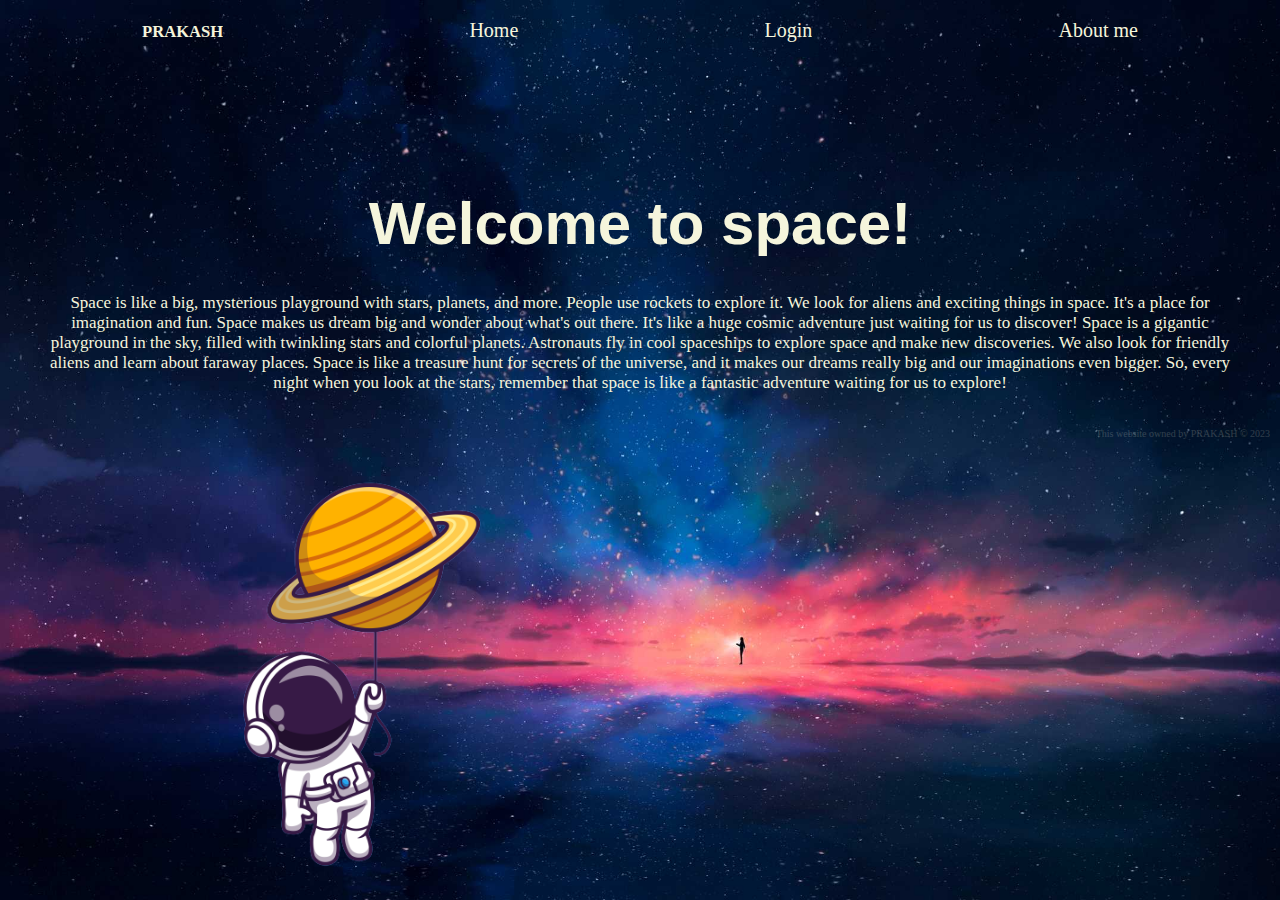
==== Index.html @ 0c40345c "Add files via upload" ====
<!DOCTYPE html>
<html lang="en">
<head>
    <meta charset="UTF-8">
    <meta name="viewport" content="width=device-width, initial-scale=1.0">
    <link rel="stylesheet" href="https://cdnjs.cloudflare.com/ajax/libs/animate.css/4.1.1/animate.min.css"/>
    <link rel="stylesheet" href="index.css">
    <title>Home page</title>
</head>
<body>
    <nav>
        <ul>
            <h5>PRAKASH</h5>
            <li><a href="#">Home</a></li>
            <li><a href="login.html">Login</a></li>
            <li><a href="#">About me</a></li>
        </ul>
    </nav>
    <div >
        <img src="astronaut.png"  />
    </div>
        <h2>Welcome to space!</h2>
        <p>Space is like a big, mysterious playground with stars, planets, and more. People use rockets to explore it. We look for aliens and exciting things in space. It's a place for imagination and fun. Space makes us dream big and wonder about what's out there. It's like a huge cosmic adventure just waiting for us to discover!
            Space is a gigantic playground in the sky, filled with twinkling stars and colorful planets. Astronauts fly in cool spaceships to explore space and make new discoveries. We also look for friendly aliens and learn about faraway places. Space is like a treasure hunt for secrets of the universe, and it makes our dreams really big and our imaginations even bigger. So, every night when you look at the stars, remember that space is like a fantastic adventure waiting for us to explore!</p>
    <footer>
       This website owned by PRAKASH &copy; 2023 
    </footer>
    
</body>
</html>
---- index.css ----
*{
    border: 0;
    margin: 0%;
    color: beige;
    overflow: hidden;
}
nav ul{
    display: flex;
    flex-direction: row;
    list-style-type: none;
    justify-content: space-around;
    padding: 19px;
    align-items: baseline;
    font-family: cursive;
    font-size: 20px;
    filter: blur(5);
    box-shadow: 10px;
    
}
li:hover{
    border-bottom: 1px solid white;
}

footer{
    display: flex;
    justify-content: end;
    font-size: x-small;
    padding-right: 10px;
    opacity: 19%;
    top: 10%;
}
Body{
    background-image: url(backgrnd2.jpg);
    background-size: cover;
    background-repeat: no-repeat;
    background-attachment: fixed;
    min-height: 100%;
} 
a{ 
    text-decoration: none; 
} 
img{
    width: 50vh;
    position: absolute;
    left: 10%;
    top: 50%;
    z-index: -1;
  animation-name: example;
  animation-duration: 4s;
  animation-iteration-count: infinite;
}
h2{
    display: flex;
    font-size: 60px;
    justify-content: center;
    /* border: 2px solid white; */
    text-align: center;
    margin-top: 10%;
    font-family: sans-serif;
}
P{
    padding: 35px;
    text-align: center;
    font-family: cursive;
    text-overflow: clip;
    font-size: 17px;
}

@keyframes example {
    0%   { left:0%; top:100%;}
    100% { left:100%; top:0%;}
}
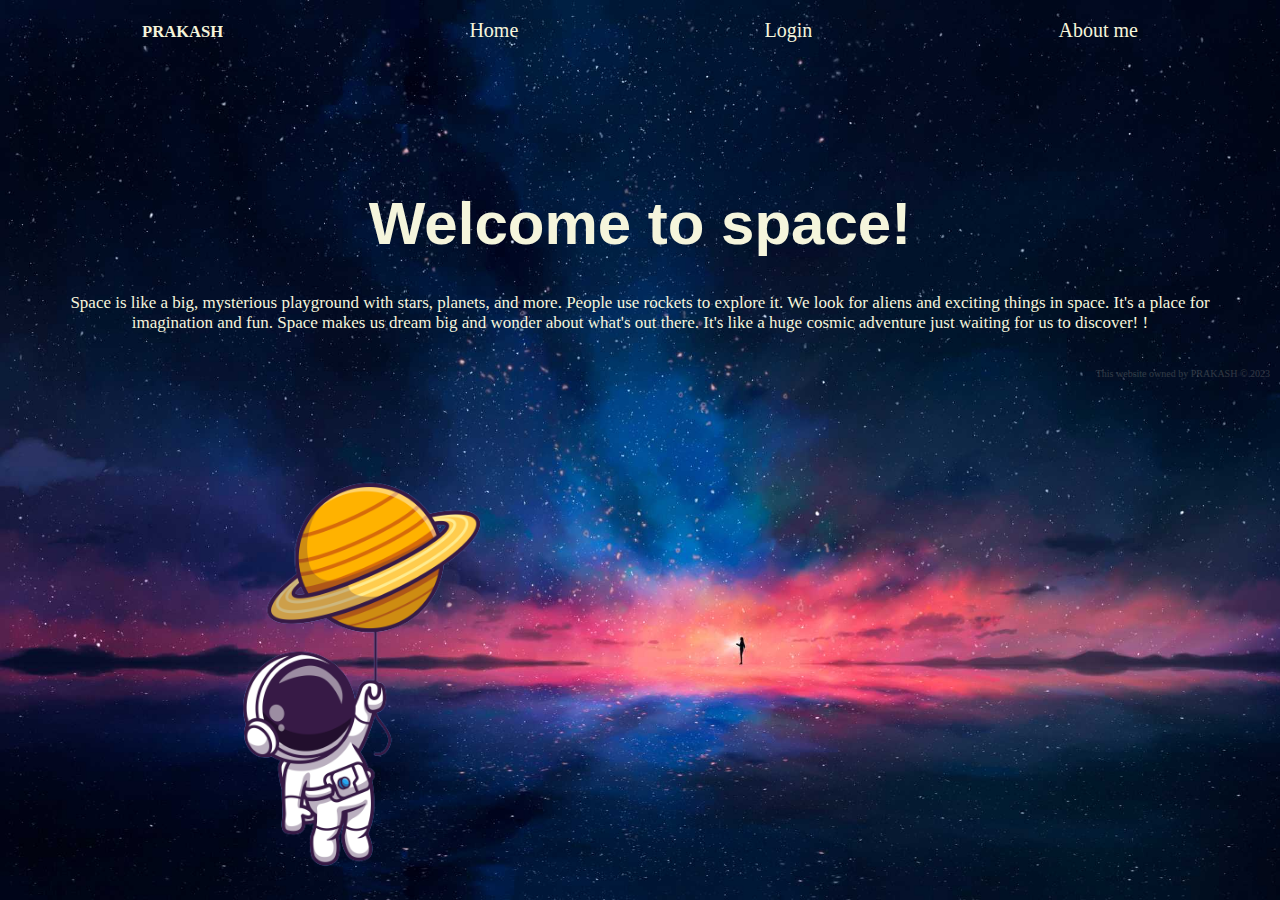
==== commit 429e20d9: "Add files via upload" ====
--- a/Index.html
+++ b/Index.html
@@ -17,11 +17,11 @@
         </ul>
     </nav>
     <div >
-        <img src="astronaut.png"  />
+        <img src="astronaut.png" class="animate__animated  animate__swing animate__infinite	infinite animate__slow	2s" />
     </div>
         <h2>Welcome to space!</h2>
         <p>Space is like a big, mysterious playground with stars, planets, and more. People use rockets to explore it. We look for aliens and exciting things in space. It's a place for imagination and fun. Space makes us dream big and wonder about what's out there. It's like a huge cosmic adventure just waiting for us to discover!
-            Space is a gigantic playground in the sky, filled with twinkling stars and colorful planets. Astronauts fly in cool spaceships to explore space and make new discoveries. We also look for friendly aliens and learn about faraway places. Space is like a treasure hunt for secrets of the universe, and it makes our dreams really big and our imaginations even bigger. So, every night when you look at the stars, remember that space is like a fantastic adventure waiting for us to explore!</p>
+           !</p>
     <footer>
        This website owned by PRAKASH &copy; 2023 
     </footer>
--- a/index.css
+++ b/index.css
@@ -34,7 +34,6 @@
     background-size: cover;
     background-repeat: no-repeat;
     background-attachment: fixed;
-    min-height: 100%;
 } 
 a{ 
     text-decoration: none; 
@@ -45,9 +44,7 @@
     left: 10%;
     top: 50%;
     z-index: -1;
-  animation-name: example;
-  animation-duration: 4s;
-  animation-iteration-count: infinite;
+
 }
 h2{
     display: flex;
@@ -65,8 +62,3 @@
     text-overflow: clip;
     font-size: 17px;
 }
-
-@keyframes example {
-    0%   { left:0%; top:100%;}
-    100% { left:100%; top:0%;}
-}